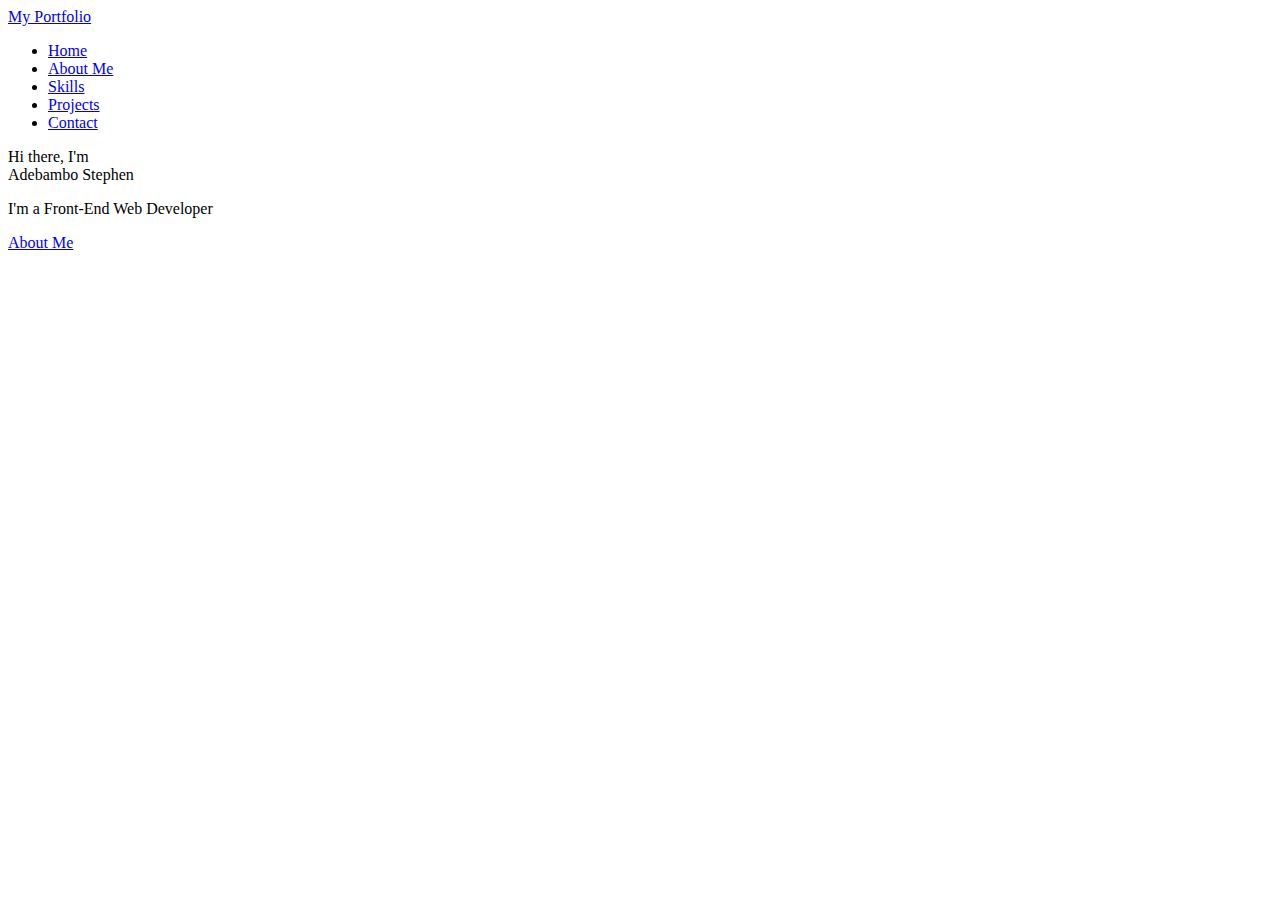
==== index.html @ 1518d403 "Added links to other pages" ====
<!DOCTYPE html>
<html lang="en">
  <head>
    <meta charset="UTF-8" />
    <meta http-equiv="X-UA-Compatible" content="IE=edge" />
    <meta name="viewport" content="width=device-width, initial-scale=1.0" />
    <title>Portfolio | Stephen Adebambo</title>
    <link rel="stylesheet" href="styles/home-styles.css" />
    <link rel="stylesheet" href="styles/nav-styles.css" />
  </head>
  <body>
    <header>
      <div class="title"><a href="index.html">My Portfolio</a></div>
      <nav>
        <ul class="nav-links">
          <li><a href="index.html">Home</a></li>
          <li><a href="about.html">About Me</a></li>
          <li><a href="#">Skills</a></li>
          <li><a href="#">Projects</a></li>
          <li><a href="#">Contact</a></li>
        </ul>
      </nav>
    </header>
    <main>
      <section class="about">
        <p>Hi there, I'm <br /><span>Adebambo Stephen</span></p>
        <p>I'm a Front-End Web Developer</p>
      </section>
      <section>
        <div class="button"><a href="about.html">About Me</a></div>
      </section>
    </main>
  </body>
</html>
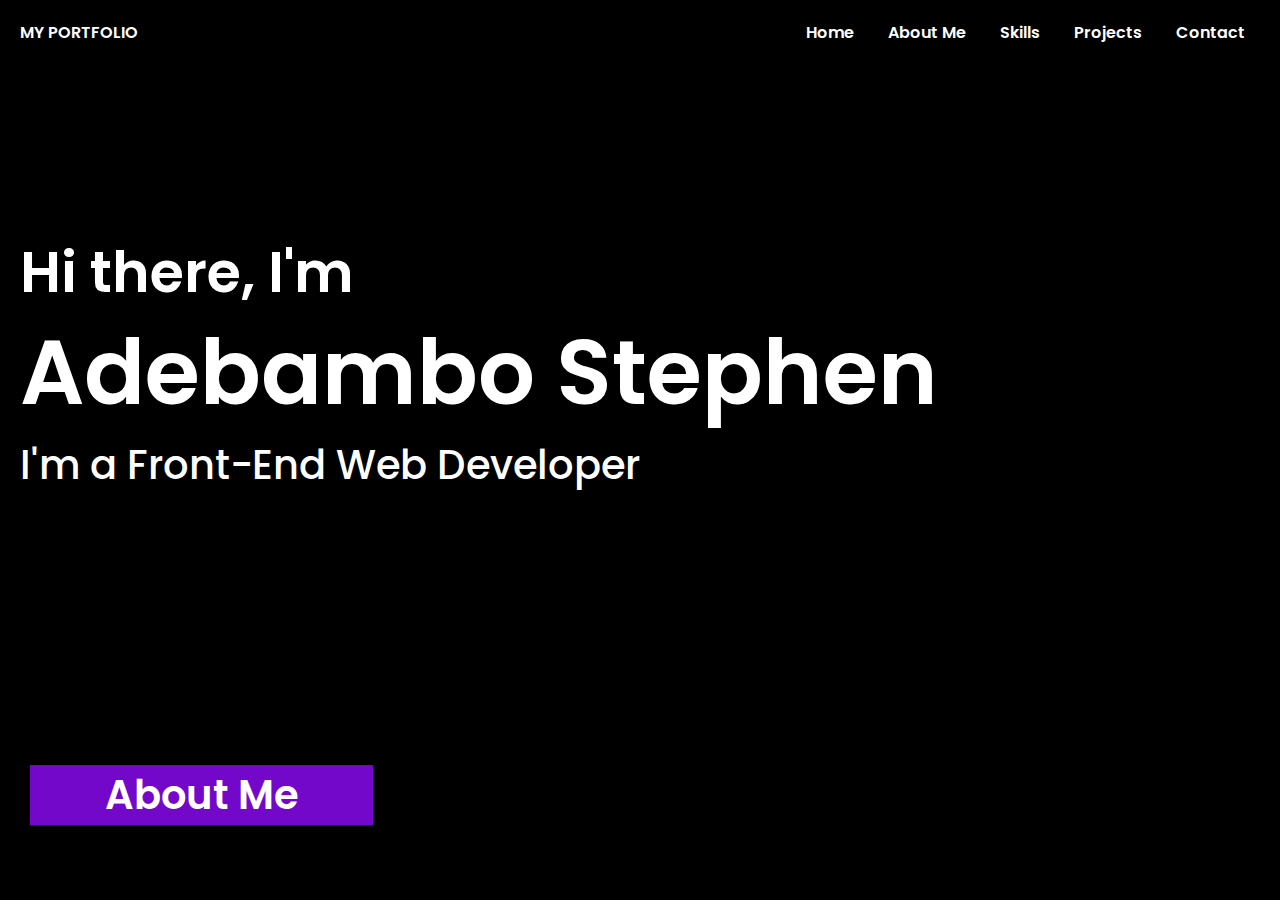
==== commit f03400fc: "Fixed links" ====
--- a/index.html
+++ b/index.html
@@ -4,7 +4,7 @@
     <meta charset="UTF-8" />
     <meta http-equiv="X-UA-Compatible" content="IE=edge" />
     <meta name="viewport" content="width=device-width, initial-scale=1.0" />
-    <title>Portfolio | Stephen Adebambo</title>
+    <title>Home Page | Stephen Adebambo</title>
     <link rel="stylesheet" href="styles/home-styles.css" />
     <link rel="stylesheet" href="styles/nav-styles.css" />
   </head>
@@ -15,7 +15,7 @@
         <ul class="nav-links">
           <li><a href="index.html">Home</a></li>
           <li><a href="about.html">About Me</a></li>
-          <li><a href="#">Skills</a></li>
+          <li><a href="skills.html">Skills</a></li>
           <li><a href="#">Projects</a></li>
           <li><a href="#">Contact</a></li>
         </ul>
--- a/styles/home-styles.css
+++ b/styles/home-styles.css
@@ -0,0 +1,60 @@
+@media screen and (min-width: 801px) {
+  body {
+    background-color: black;
+  }
+
+  .about {
+    background: url(../images/lightbulb2.jpg);
+    height: 87.8vh;
+    background-size: cover;
+    background-position: center;
+    color: #ffffff;
+    padding-left: 20px;
+  }
+
+  .about p {
+    position: relative;
+    top: 20%;
+  }
+
+  .about p:first-child {
+    font-size: 56px;
+    line-height: 100px;
+    font-weight: 600;
+  }
+
+  .about p span {
+    font-size: 90px;
+  }
+
+  .about p:last-child {
+    font-size: 40px;
+    font-weight: 500;
+  }
+
+  .button {
+    font-size: 40px;
+    font-weight: 600;
+    position: absolute;
+    bottom: 75px;
+    left: 30px;
+    background: #7408ca;
+    color: #ffffff;
+  }
+
+  .button a {
+    padding: 10px 75px;
+    text-decoration: none;
+    color: #ffffff;
+    transition: 0.5s;
+  }
+
+  .button a:hover {
+    padding-left: 125px;
+    padding-right: 125px;
+    border-radius: 50px;
+  }
+}
+
+@media screen and (max-width: 800px) {
+}
--- a/styles/nav-styles.css
+++ b/styles/nav-styles.css
@@ -0,0 +1,50 @@
+@import url("https://fonts.googleapis.com/css?family=Poppins:200,300,400,500,600,700,800,900&display=swap");
+
+* {
+  font-family: "Poppins", sans-serif;
+  margin: 0;
+  padding: 0;
+  box-sizing: border-box;
+}
+
+header {
+  display: flex;
+  justify-content: space-between;
+  padding: 20px 20px;
+  background: #000;
+}
+
+.nav-links {
+  list-style-type: none;
+}
+
+.nav-links li {
+  display: inline-block;
+  padding: 0px 15px;
+  font-weight: 400;
+  font-weight: 550;
+}
+
+.nav-links li a {
+  text-decoration: none;
+  color: #ffffff;
+  transition: 0.5s;
+}
+
+.nav-links li a:hover {
+  padding: 8px 15px;
+  background-color: #7408ca;
+  border-radius: 20px;
+}
+
+.title {
+  font-weight: 600;
+  text-transform: uppercase;
+  color: #ffffff;
+}
+
+.title a {
+  text-decoration: none;
+  color: #ffffff;
+  transition: 0.5s;
+}
